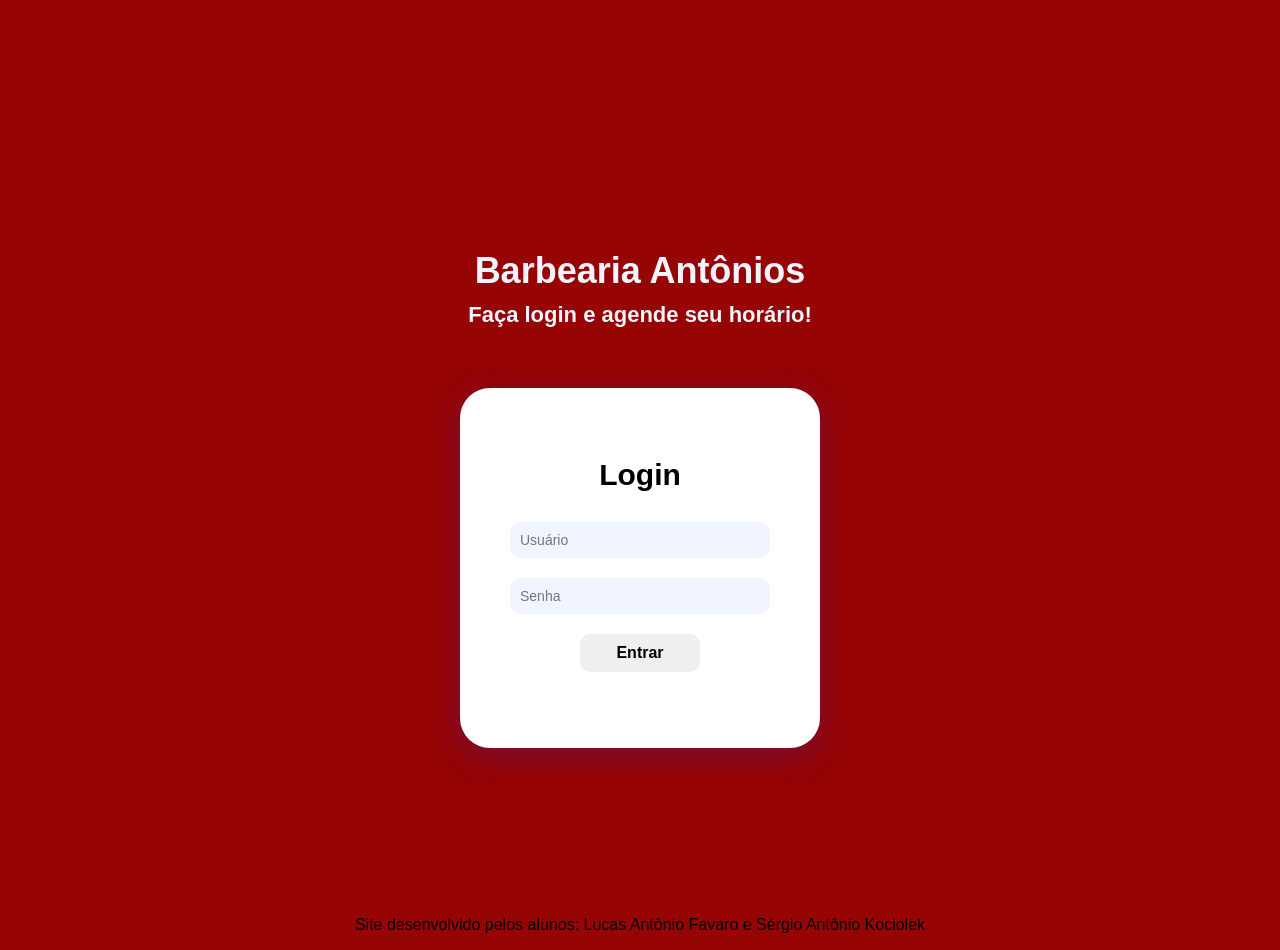
==== .login.html @ 26a6e865 "pasta docs com decisões de css" ====
<!DOCTYPE html>
<html lang="pt-BR">
<head>
    <meta charset="UTF-8">
    <meta name="viewport" content="width=device-width, initial-scale=1.0">
    <link rel="stylesheet" href="css/login.css">
    <script src="js/login.js"></script>
    <title>Login</title>
</head>
<body>
    <div class="container">

        <div class="title">
            <h1>Barbearia Antônios</h1>
            <h2>Faça login e agende seu horário!</h2>
        </div>

        <div class="loginBox">
            <h2>Login</h2>

            <form action="">
                <input type="text" name="user" id="loginInputUser" placeholder="Usuário">

                <input type="password" name="senha" id="loginInputSenha" placeholder="Senha">

                <button type="button" onclick="window.location.href='index.html'">
                    Entrar
                </button>
            </form>
        </div>
        
    </div>
    <footer> 
        <p> Site desenvolvido pelos alunos: Lucas Antônio Favaro e Sérgio Antônio Kociolek </p>
    </footer>
</body>
</html>
---- css/login.css ----
* {
    font-family: Arial, Helvetica, sans-serif;
}

body {
    margin: 0;
    min-height: 100vh;
    background-color: #960404;
}

footer {
    display: flex;
    flex-direction: column;
    align-items: center;
}

.container {
    display: flex;
    flex-direction: column;
    align-items: center;
    justify-content: flex-start;
    min-height: 100vh;
    padding-top: 250px;
    box-sizing: border-box;
    gap: 20px;
}

.title {
    text-align: center;
    color: #f0f5ff;
}

.title h1 {
    margin: 0 0 10px;
    font-size: 36px;
}

.title h2 {
    margin: 0;
    margin-bottom: 40px;
    font-size: 22px;
}

.loginBox div {
    text-align: center;
    align-items: center;
    justify-content: center;
}

.loginBox {
    background-color: #fff;
    box-shadow: 0 8px 32px 0 rgb(70,30,135,0.37);
    backdrop-filter: blur(13.5px);
    -webkit-backdrop-filter: blur(13.5px);
    width: 300px;
    height: 300px;
    text-align: center;
    padding: 30px;
    border-radius: 30px;
}

.loginBox h2 {
    margin-top: 40px;
    font-size: 30px;
}

.loginBox form {
    display: flex;
    flex-wrap: wrap;
    justify-content: center;
    margin-top: 30px;
}

.loginBox input {
    width: 80%;
    margin-bottom: 20px;
    border: none;
    background-color: #f0f5ff;
    border-radius: 10px;
    padding: 10px;
    font-size: 14px;
}

.loginBox button {
    width: 40%;
    border: none;
    border-radius: 10px;
    padding: 10px;
    font-size: 16px;
    font-weight: bold;
}
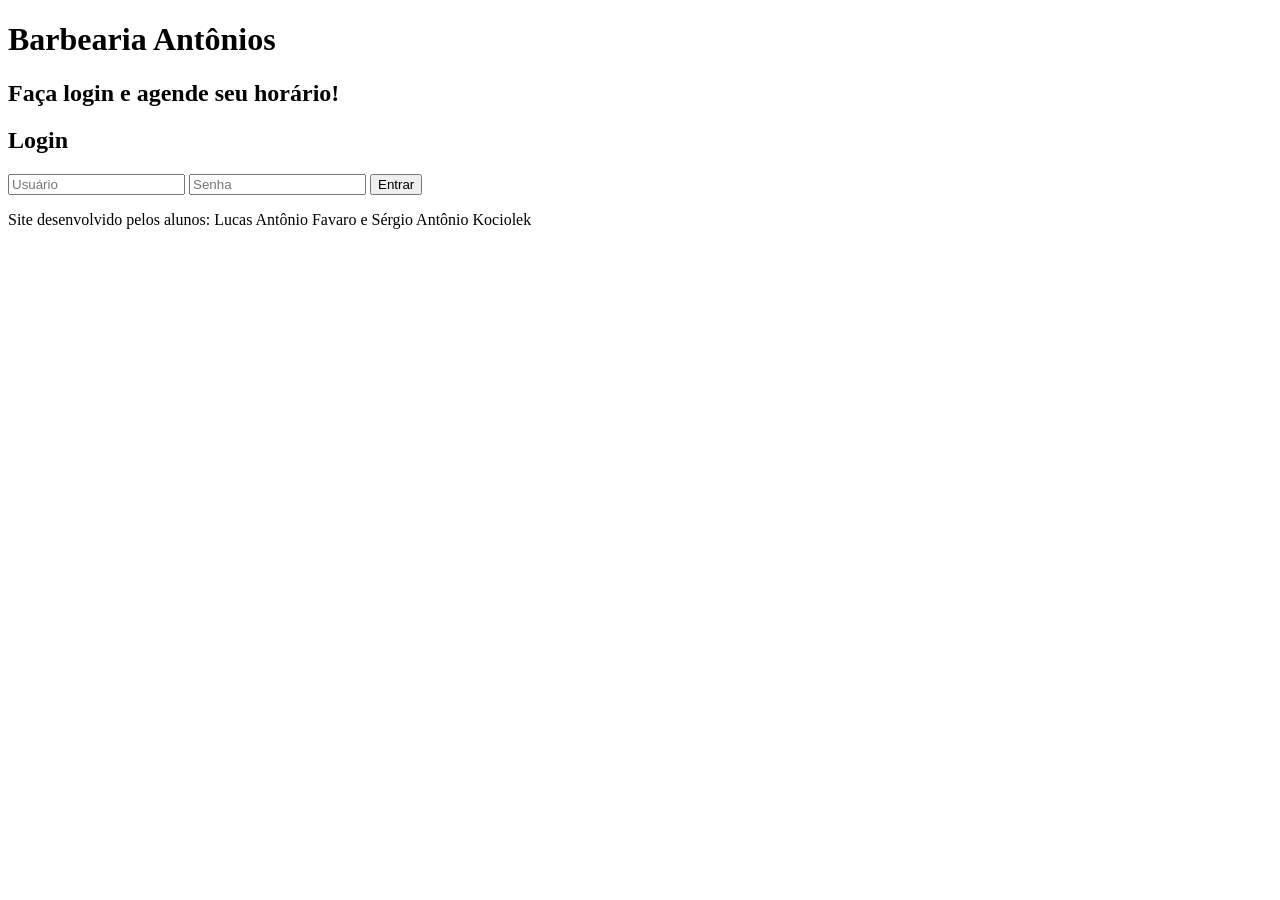
==== commit 9459c872: "Merge branch 'feature/html-css' of https://github.com/FavaroData/agendamento-barbearia into feature/" ====
--- a/.login.html
+++ b/.login.html
@@ -1,38 +1,38 @@
-
-<!DOCTYPE html>
-<html lang="pt-BR">
-<head>
-    <meta charset="UTF-8">
-    <meta name="viewport" content="width=device-width, initial-scale=1.0">
-    <link rel="stylesheet" href="css/login.css">
-    <script src="js/login.js"></script>
-    <title>Login</title>
-</head>
-<body>
-    <div class="container">
-
-        <div class="title">
-            <h1>Barbearia Antônios</h1>
-            <h2>Faça login e agende seu horário!</h2>
-        </div>
-
-        <div class="loginBox">
-            <h2>Login</h2>
-
-            <form action="">
-                <input type="text" name="user" id="loginInputUser" placeholder="Usuário">
-
-                <input type="password" name="senha" id="loginInputSenha" placeholder="Senha">
-
-                <button type="button" onclick="window.location.href='index.html'">
-                    Entrar
-                </button>
-            </form>
-        </div>
-        
-    </div>
-    <footer> 
-        <p> Site desenvolvido pelos alunos: Lucas Antônio Favaro e Sérgio Antônio Kociolek </p>
-    </footer>
-</body>
-</html>
+
+<!DOCTYPE html>
+<html lang="pt-BR">
+<head>
+    <meta charset="UTF-8">
+    <meta name="viewport" content="width=device-width, initial-scale=1.0">
+    <link rel="stylesheet" href="css/login.css">
+    <script src="js/login.js"></script>
+    <title>Login</title>
+</head>
+<body>
+    <div class="container">
+
+        <div class="title">
+            <h1>Barbearia Antônios</h1>
+            <h2>Faça login e agende seu horário!</h2>
+        </div>
+
+        <div class="loginBox">
+            <h2>Login</h2>
+
+            <form action="">
+                <input type="text" name="user" id="loginInputUser" placeholder="Usuário">
+
+                <input type="password" name="senha" id="loginInputSenha" placeholder="Senha">
+
+                <button type="button" onclick="window.location.href='index.html'">
+                    Entrar
+                </button>
+            </form>
+        </div>
+        
+    </div>
+    <footer> 
+        <p> Site desenvolvido pelos alunos: Lucas Antônio Favaro e Sérgio Antônio Kociolek </p>
+    </footer>
+</body>
+</html>
